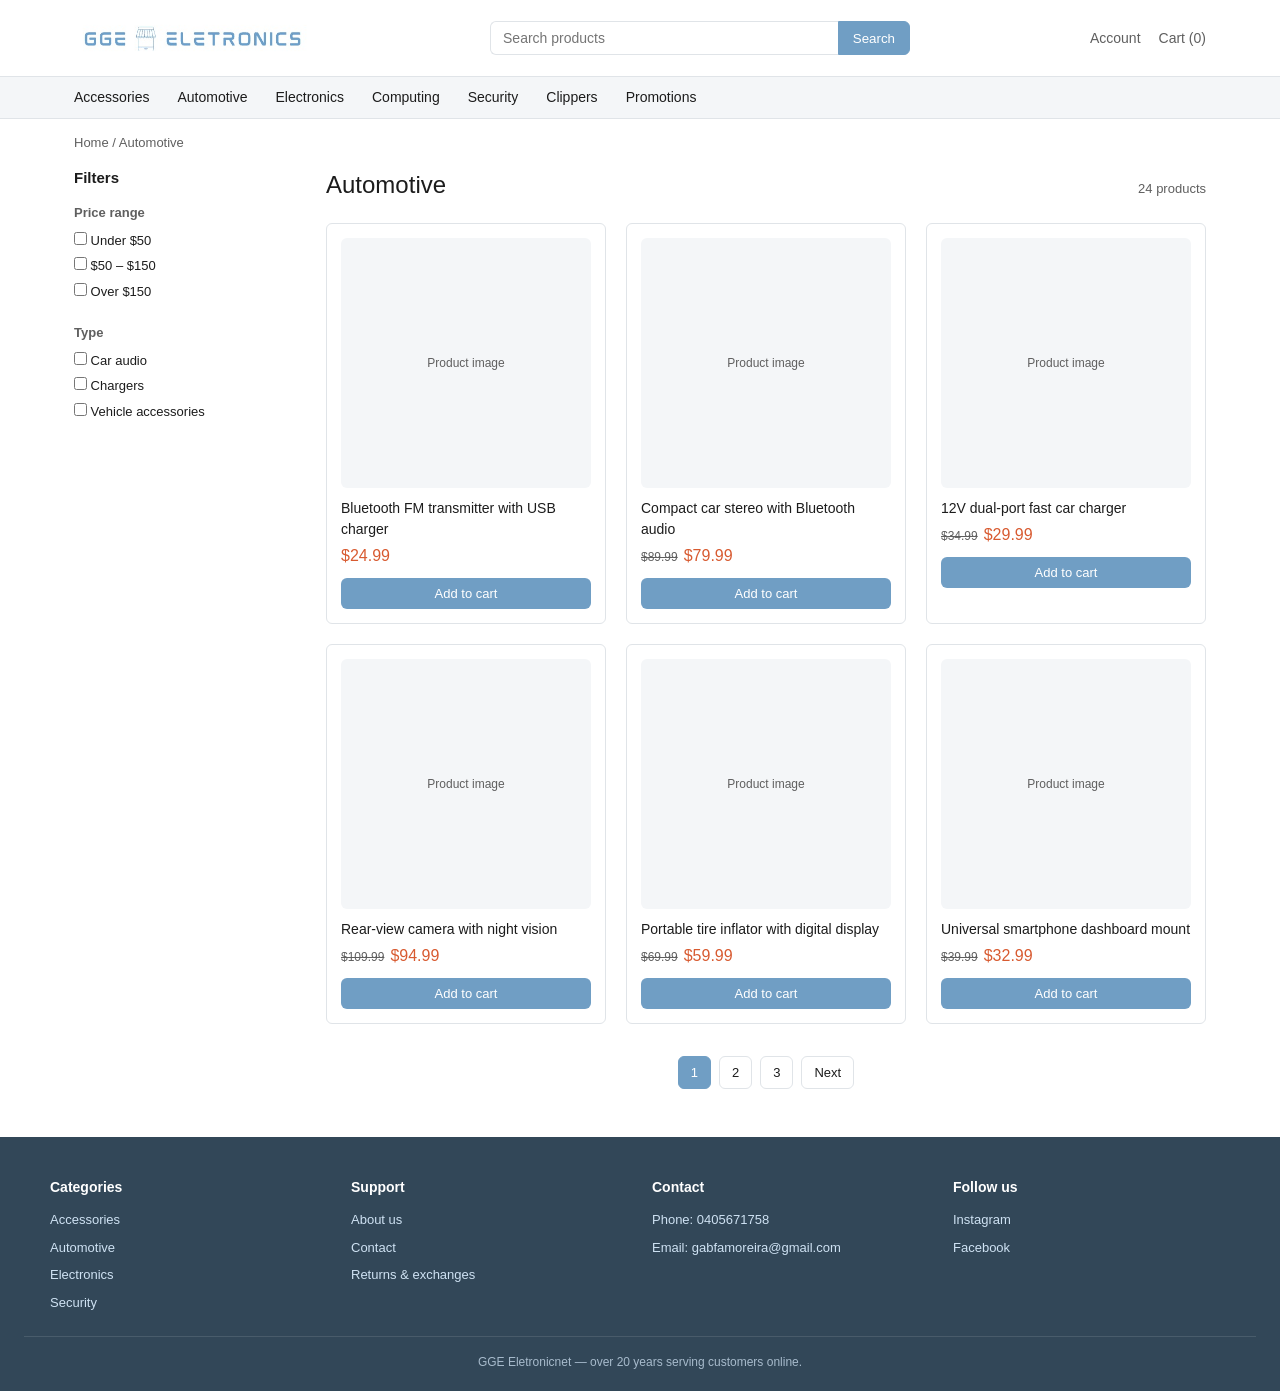
==== automotive.html @ edacf13c "Initial commit: GGE website" ====
﻿<!DOCTYPE html>
<html lang="en">
<head>
<meta charset="UTF-8">
<meta name="viewport" content="width=device-width, initial-scale=1.0">
<title>GGE Eletronicnet — Automotive</title>
<link rel="stylesheet" href="styles.css">
</head>
<body>

<header class="site-header">
  <div class="header-top">
    <a href="index.html" class="logo"><img src="images/logo-header.png" alt="GGE Eletronicnet"></a>
    <div class="search-wrap">
      <form class="search-bar" action="#" onsubmit="return false;">
        <input type="text" placeholder="Search products" autocomplete="off">
        <button type="submit">Search</button>
      </form>
      <div class="search-results" hidden></div>
    </div>
    <div class="header-icons">
      <a href="#">Account</a>
      <a href="cart.html">Cart (0)</a>
    </div>
  </div>
  <nav class="main-nav">
    <ul>
      <li><a href="index.html">Accessories</a></li>
      <li><a href="automotive.html">Automotive</a></li>
      <li><a href="electronics.html">Electronics</a></li>
      <li><a href="#">Computing</a></li>
      <li><a href="category.html">Security</a></li>
      <li><a href="#">Clippers</a></li>
      <li><a href="#">Promotions</a></li>
    </ul>
  </nav>
</header>

<div class="breadcrumb">
  <a href="index.html">Home</a> / Automotive
</div>

<div class="category-layout">
  <aside class="filters">
    <h3>Filters</h3>
    <div class="filter-group">
      <h4>Price range</h4>
      <label><input type="checkbox"> Under $50</label>
      <label><input type="checkbox"> $50 – $150</label>
      <label><input type="checkbox"> Over $150</label>
    </div>
    <div class="filter-group">
      <h4>Type</h4>
      <label><input type="checkbox"> Car audio</label>
      <label><input type="checkbox"> Chargers</label>
      <label><input type="checkbox"> Vehicle accessories</label>
    </div>
  </aside>

  <main>
    <div class="category-header">
      <h1>Automotive</h1>
      <span>24 products</span>
    </div>

    <div class="category-grid">

      <div class="product-card">
        <div class="product-thumb">Product image</div>
        <div class="product-name"><a href="product.html">Bluetooth FM transmitter with USB charger</a></div>
        <div><span class="price-new">$24.99</span></div>
        <button class="add-btn">Add to cart</button>
      </div>

      <div class="product-card">
        <div class="product-thumb">Product image</div>
        <div class="product-name">Compact car stereo with Bluetooth audio</div>
        <div><span class="price-old">$89.99</span><span class="price-new">$79.99</span></div>
        <button class="add-btn">Add to cart</button>
      </div>

      <div class="product-card">
        <div class="product-thumb">Product image</div>
        <div class="product-name">12V dual-port fast car charger</div>
        <div><span class="price-old">$34.99</span><span class="price-new">$29.99</span></div>
        <button class="add-btn">Add to cart</button>
      </div>

      <div class="product-card">
        <div class="product-thumb">Product image</div>
        <div class="product-name">Rear-view camera with night vision</div>
        <div><span class="price-old">$109.99</span><span class="price-new">$94.99</span></div>
        <button class="add-btn">Add to cart</button>
      </div>

      <div class="product-card">
        <div class="product-thumb">Product image</div>
        <div class="product-name">Portable tire inflator with digital display</div>
        <div><span class="price-old">$69.99</span><span class="price-new">$59.99</span></div>
        <button class="add-btn">Add to cart</button>
      </div>

      <div class="product-card">
        <div class="product-thumb">Product image</div>
        <div class="product-name">Universal smartphone dashboard mount</div>
        <div><span class="price-old">$39.99</span><span class="price-new">$32.99</span></div>
        <button class="add-btn">Add to cart</button>
      </div>

    </div>

    <div class="pagination">
      <a href="#" class="active">1</a>
      <a href="#">2</a>
      <a href="#">3</a>
      <a href="#">Next</a>
    </div>
  </main>
</div>

<footer class="site-footer">
  <div class="footer-grid">
    <div>
      <h3>Categories</h3>
      <ul>
        <li><a href="index.html">Accessories</a></li>
        <li><a href="automotive.html">Automotive</a></li>
        <li><a href="electronics.html">Electronics</a></li>
        <li><a href="category.html">Security</a></li>
      </ul>
    </div>
    <div>
      <h3>Support</h3>
      <ul>
        <li><a href="#">About us</a></li>
        <li><a href="#">Contact</a></li>
        <li><a href="#">Returns &amp; exchanges</a></li>
      </ul>
    </div>
    <div>
      <h3>Contact</h3>
      <ul>
        <li>Phone: 0405671758</li>
        <li>Email: gabfamoreira@gmail.com</li>
      </ul>
    </div>
    <div>
      <h3>Follow us</h3>
      <ul>
        <li><a href="#">Instagram</a></li>
        <li><a href="#">Facebook</a></li>
      </ul>
    </div>
  </div>
  <div class="footer-bottom">GGE Eletronicnet — over 20 years serving customers online.</div>
</footer>

<script src="products.js"></script>
<script src="cart.js"></script>
<script src="search.js"></script>
</body>
</html>
---- styles.css ----
/* GGE Eletronicnet — shared stylesheet
   Original build for coursework, not copied from any live site. */

:root {
  --color-primary: #709ec4;
  --color-primary-dark: #324758;
  --color-accent: #d85a30;
  --color-bg: #ffffff;
  --color-bg-alt: #f4f6f8;
  --color-text: #1c1c1c;
  --color-text-muted: #5f5f5f;
  --color-border: #e0e4e8;
  --font-heading: "Poppins", "Segoe UI", sans-serif;
  --font-body: "Inter", "Segoe UI", sans-serif;
  --radius: 6px;
  --max-width: 1180px;
}

* { box-sizing: border-box; margin: 0; padding: 0; }

body {
  font-family: var(--font-body);
  color: var(--color-text);
  background: var(--color-bg);
  line-height: 1.5;
}

a { color: inherit; text-decoration: none; }
img { max-width: 100%; display: block; }

.wrap {
  max-width: var(--max-width);
  margin: 0 auto;
  padding: 0 24px;
}

/* Header */
.site-header {
  border-bottom: 1px solid var(--color-border);
}

.header-top {
  display: flex;
  align-items: center;
  justify-content: space-between;
  gap: 16px;
  padding: 16px 24px;
  max-width: var(--max-width);
  margin: 0 auto;
}

.logo {
  display: flex;
  align-items: center;
}

.logo img {
  height: 44px;
  width: auto;
}

.search-wrap {
  position: relative;
  flex: 1;
  max-width: 420px;
}

.search-bar {
  display: flex;
}

.search-bar input {
  flex: 1;
  padding: 8px 12px;
  border: 1px solid var(--color-border);
  border-right: none;
  border-radius: var(--radius) 0 0 var(--radius);
  font-size: 14px;
}

.search-bar button {
  padding: 8px 14px;
  border: 1px solid var(--color-primary);
  background: var(--color-primary);
  color: #fff;
  border-radius: 0 var(--radius) var(--radius) 0;
  cursor: pointer;
}

.search-results {
  position: absolute;
  top: calc(100% + 6px);
  left: 0;
  right: 0;
  background: var(--color-bg);
  border: 1px solid var(--color-border);
  border-radius: var(--radius);
  box-shadow: 0 8px 20px rgba(0,0,0,0.12);
  max-height: 320px;
  overflow-y: auto;
  z-index: 20;
}

.search-result {
  display: flex;
  align-items: center;
  justify-content: space-between;
  gap: 12px;
  padding: 10px 14px;
  font-size: 13px;
  border-bottom: 1px solid var(--color-border);
}

.search-result:last-child { border-bottom: none; }
.search-result:hover { background: var(--color-bg-alt); }
.search-result-name { color: var(--color-text); }
.search-result-price { color: var(--color-accent); font-weight: 500; white-space: nowrap; }

.search-results-empty {
  padding: 12px 14px;
  font-size: 13px;
  color: var(--color-text-muted);
}

.header-icons {
  display: flex;
  gap: 18px;
  font-size: 14px;
  color: var(--color-text-muted);
}

.main-nav {
  background: var(--color-bg-alt);
  border-top: 1px solid var(--color-border);
}

.main-nav ul {
  list-style: none;
  display: flex;
  gap: 28px;
  max-width: var(--max-width);
  margin: 0 auto;
  padding: 10px 24px;
  font-size: 14px;
  overflow-x: auto;
}

.main-nav a:hover { color: var(--color-primary); }

/* Hero */
.hero {
  background: linear-gradient(135deg, var(--color-primary) 0%, var(--color-primary-dark) 100%);
  color: #fff;
  padding: 56px 0;
  text-align: left;
}

.hero .wrap { display: flex; flex-direction: column; gap: 12px; max-width: 560px; }

.hero h1 { font-family: var(--font-heading); font-size: 34px; font-weight: 500; }
.hero p { font-size: 16px; opacity: 0.9; }

.hero .cta {
  display: inline-block;
  margin-top: 8px;
  padding: 10px 22px;
  background: #fff;
  color: var(--color-primary-dark);
  border-radius: var(--radius);
  font-weight: 500;
  width: fit-content;
}

/* Sections */
.section { padding: 48px 0; }
.section h2 { font-family: var(--font-heading); font-size: 22px; font-weight: 500; margin-bottom: 20px; }

/* Product grid */
.product-grid {
  display: grid;
  grid-template-columns: repeat(4, 1fr);
  gap: 20px;
}

.product-card {
  border: 1px solid var(--color-border);
  border-radius: var(--radius);
  padding: 14px;
  transition: box-shadow 0.15s ease;
}

.product-card:hover { box-shadow: 0 2px 10px rgba(0,0,0,0.08); }

.product-thumb {
  aspect-ratio: 1;
  background: var(--color-bg-alt);
  border-radius: var(--radius);
  margin-bottom: 10px;
  display: flex;
  align-items: center;
  justify-content: center;
  color: var(--color-text-muted);
  font-size: 12px;
}

.product-thumb img { width: 100%; height: 100%; object-fit: cover; }
.product-thumb span { text-align: center; }

.product-name { font-size: 14px; margin-bottom: 4px; }

.price-old {
  font-size: 12px;
  color: var(--color-text-muted);
  text-decoration: line-through;
  margin-right: 6px;
}

.price-new { font-size: 16px; font-weight: 500; color: var(--color-accent); }

.add-btn {
  margin-top: 10px;
  width: 100%;
  padding: 8px;
  background: var(--color-primary);
  color: #fff;
  border: none;
  border-radius: var(--radius);
  font-size: 13px;
  cursor: pointer;
}

.add-btn:hover { background: var(--color-primary-dark); }

/* Newsletter */
.newsletter {
  background: var(--color-bg-alt);
  padding: 32px 0;
  text-align: center;
}

.newsletter form {
  display: inline-flex;
  gap: 8px;
  margin-top: 12px;
}

.newsletter input {
  padding: 9px 12px;
  border: 1px solid var(--color-border);
  border-radius: var(--radius);
  min-width: 260px;
}

.newsletter button {
  padding: 9px 18px;
  background: var(--color-primary);
  color: #fff;
  border: none;
  border-radius: var(--radius);
  cursor: pointer;
}

/* Footer */
.site-footer {
  background: var(--color-primary-dark);
  color: #cfe2f3;
  padding: 40px 24px 20px;
}

.footer-grid {
  display: grid;
  grid-template-columns: repeat(4, 1fr);
  gap: 24px;
  max-width: var(--max-width);
  margin: 0 auto 24px;
}

.footer-grid h3 { font-size: 14px; margin-bottom: 12px; color: #fff; }
.footer-grid ul { list-style: none; font-size: 13px; display: flex; flex-direction: column; gap: 8px; }
.footer-grid a:hover { color: #fff; }

.footer-bottom {
  text-align: center;
  font-size: 12px;
  padding-top: 16px;
  border-top: 1px solid rgba(255,255,255,0.15);
  opacity: 0.75;
}

/* Breadcrumb + category layout */
.breadcrumb { font-size: 13px; color: var(--color-text-muted); padding: 14px 24px; max-width: var(--max-width); margin: 0 auto; }
.breadcrumb a:hover { color: var(--color-primary); }

.category-layout {
  display: grid;
  grid-template-columns: 220px 1fr;
  gap: 32px;
  max-width: var(--max-width);
  margin: 0 auto;
  padding: 0 24px 48px;
}

.filters h3 { font-size: 15px; margin-bottom: 14px; }
.filter-group { margin-bottom: 22px; }
.filter-group h4 { font-size: 13px; margin-bottom: 8px; color: var(--color-text-muted); }
.filter-group label { display: block; font-size: 13px; margin-bottom: 6px; }

.category-header { display: flex; align-items: baseline; justify-content: space-between; margin-bottom: 20px; }
.category-header h1 { font-family: var(--font-heading); font-size: 24px; font-weight: 500; }
.category-header span { font-size: 13px; color: var(--color-text-muted); }

.category-grid { display: grid; grid-template-columns: repeat(3, 1fr); gap: 20px; }

.clear-filters { margin-bottom: 16px; padding: 7px 12px; border: 1px solid var(--color-border); background: var(--color-bg); color: var(--color-text-muted); border-radius: var(--radius); cursor: pointer; font-size: 13px; }
.clear-filters:hover:not(:disabled) { border-color: var(--color-primary); color: var(--color-primary); }
.clear-filters:disabled { cursor: default; opacity: 0.5; }

.pagination { display: flex; justify-content: center; gap: 8px; margin-top: 32px; font-size: 13px; }
.pagination a { padding: 6px 12px; border: 1px solid var(--color-border); border-radius: var(--radius); }
.pagination a.active { background: var(--color-primary); color: #fff; border-color: var(--color-primary); }

/* Product detail */
.product-detail {
  display: grid;
  grid-template-columns: minmax(280px, 1fr) minmax(320px, 1fr);
  gap: 48px;
  max-width: var(--max-width);
  margin: 0 auto;
  padding: 12px 24px 64px;
}

.product-detail-thumb {
  aspect-ratio: 1;
  max-width: 520px;
  background: var(--color-bg-alt);
  border-radius: var(--radius);
  display: flex;
  align-items: center;
  justify-content: center;
  color: var(--color-text-muted);
  font-size: 13px;
}

.product-info { padding-top: 8px; }
.product-category { color: var(--color-primary); font-size: 13px; margin-bottom: 8px; }
.product-info h1 { font-family: var(--font-heading); font-size: 30px; font-weight: 500; line-height: 1.25; margin-bottom: 8px; }
.product-code { color: var(--color-text-muted); font-size: 12px; }
.product-rating { margin: 18px 0 12px; color: var(--color-accent); font-size: 14px; }
.product-rating span { color: var(--color-text-muted); margin-left: 6px; }
.product-detail-price { color: var(--color-accent); font-size: 26px; font-weight: 500; margin-bottom: 12px; }
.product-summary { color: var(--color-text-muted); font-size: 14px; max-width: 500px; }

.purchase-row { display: flex; align-items: center; gap: 10px; margin-top: 24px; }
.purchase-row label { font-size: 13px; color: var(--color-text-muted); }
.purchase-row input { width: 58px; padding: 8px; border: 1px solid var(--color-border); border-radius: var(--radius); }
.purchase-row .add-btn { width: auto; margin-top: 0; padding: 9px 22px; }
.stock-status { color: #2d7a45; font-size: 13px; margin-top: 10px; }

.product-features { border-top: 1px solid var(--color-border); margin-top: 28px; padding-top: 20px; }
.product-features h2 { font-family: var(--font-heading); font-size: 18px; font-weight: 500; margin-bottom: 10px; }
.product-features ul { padding-left: 18px; color: var(--color-text-muted); font-size: 13px; }
.product-features li { margin-bottom: 6px; }

/* Cart */
.cart-page {
  max-width: var(--max-width);
  margin: 0 auto;
  padding: 12px 24px 64px;
}

.cart-table-wrap { overflow-x: auto; }
.cart-table { width: 100%; border-collapse: collapse; font-size: 14px; }
.cart-table th,
.cart-table td { padding: 14px 16px; border-bottom: 1px solid var(--color-border); text-align: left; }
.cart-table th { background: var(--color-bg-alt); color: var(--color-text-muted); font-size: 12px; font-weight: 500; text-transform: uppercase; }
.cart-table th:nth-child(2),
.cart-table td:nth-child(2),
.cart-table th:nth-child(3),
.cart-table td:nth-child(3),
.cart-table th:last-child,
.cart-table td:last-child { text-align: right; }
.remove-btn { padding: 6px 10px; border: 1px solid var(--color-border); background: var(--color-bg); color: var(--color-text-muted); border-radius: var(--radius); cursor: pointer; }
.remove-btn:hover { border-color: var(--color-primary); color: var(--color-primary); }
.cart-total { display: flex; justify-content: flex-end; gap: 32px; padding: 20px 16px; font-size: 18px; }
.cart-total strong { color: var(--color-accent); font-weight: 500; }
.sr-only { position: absolute; width: 1px; height: 1px; padding: 0; margin: -1px; overflow: hidden; clip: rect(0, 0, 0, 0); white-space: nowrap; border: 0; }

/* Responsive */
@media (max-width: 900px) {
  .product-grid { grid-template-columns: repeat(2, 1fr); }
  .category-grid { grid-template-columns: repeat(2, 1fr); }
  .footer-grid { grid-template-columns: repeat(2, 1fr); }
  .category-layout { grid-template-columns: 1fr; }
  .product-detail { grid-template-columns: 1fr; gap: 28px; }
  .product-detail-thumb { max-width: none; }
}

@media (max-width: 600px) {
  .header-top { flex-wrap: wrap; }
  .search-wrap { order: 3; max-width: 100%; }
  .main-nav ul { flex-wrap: wrap; overflow-x: visible; gap: 10px 18px; }
  .hero h1 { font-size: 26px; }
  .product-grid { grid-template-columns: 1fr; gap: 12px; }
  .category-grid { grid-template-columns: 1fr; gap: 12px; }
  .footer-grid { grid-template-columns: 1fr; }
  .newsletter form { flex-direction: column; }
  .newsletter input { min-width: 0; width: 100%; }
}
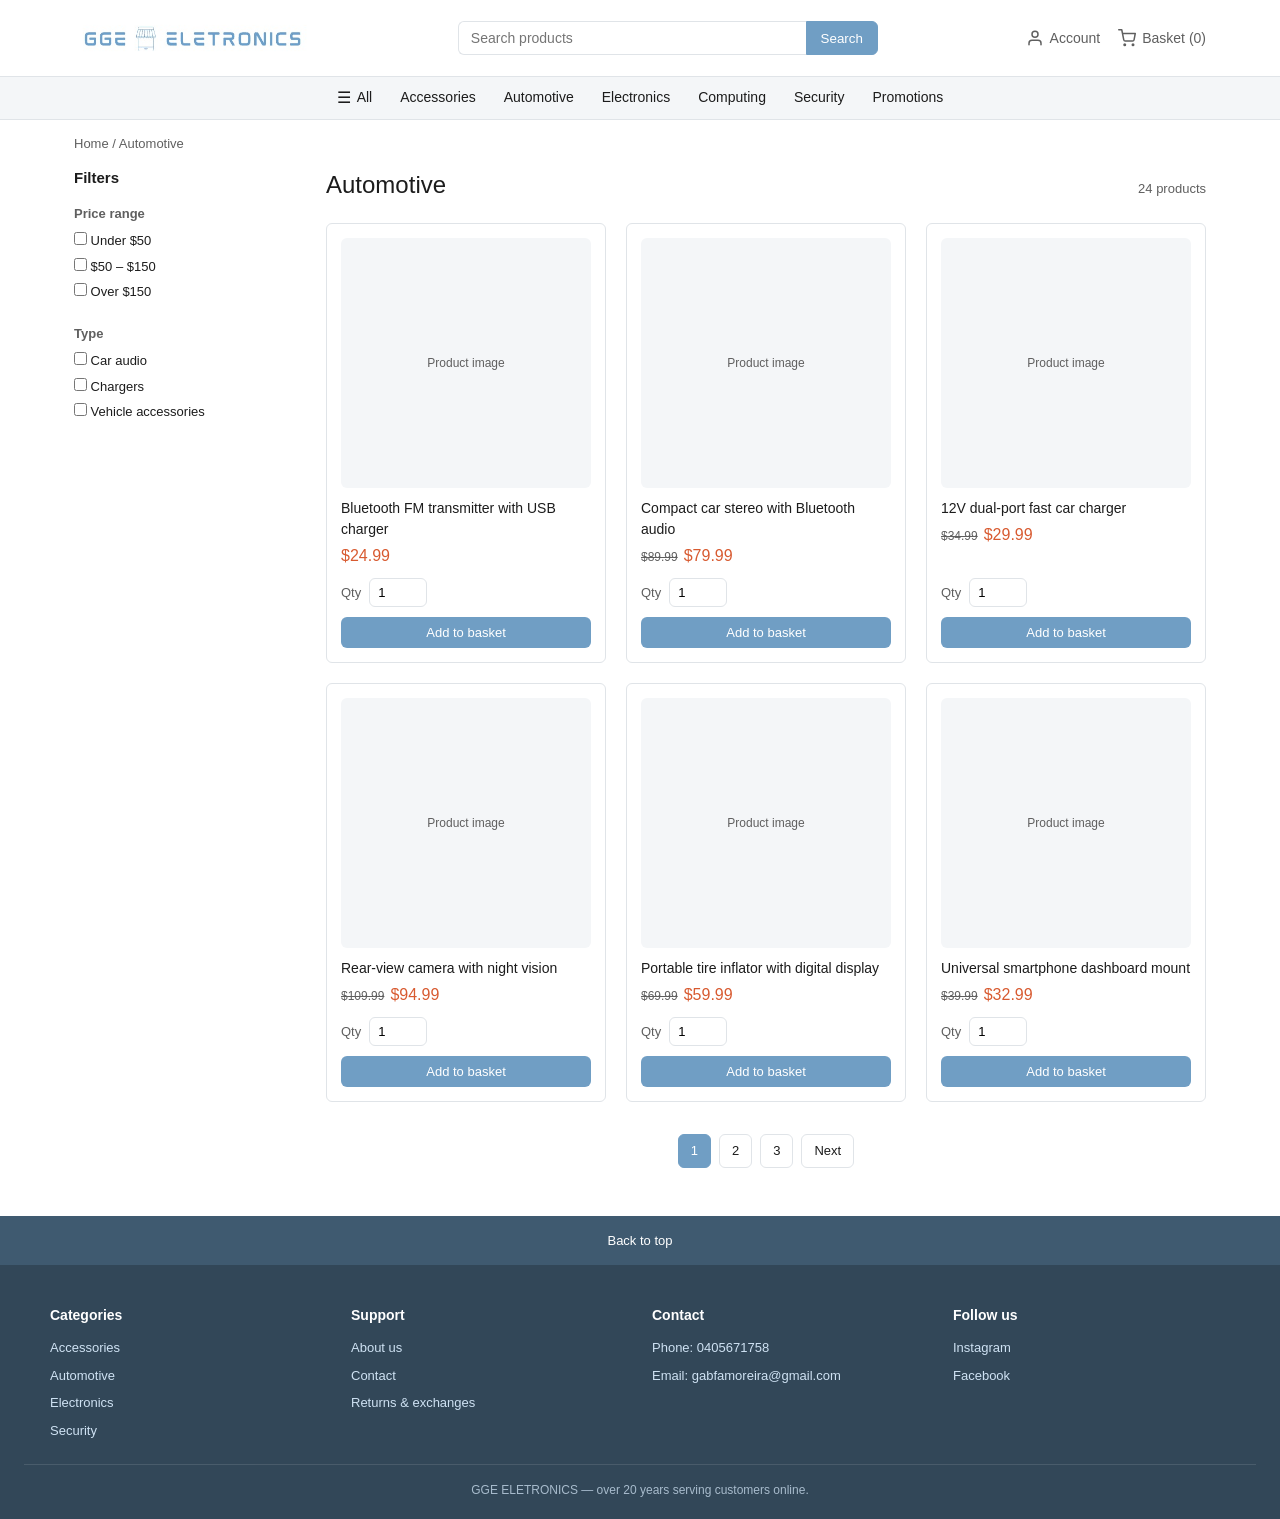
==== commit ffb4f379: "Add new pages, account system, sidebar menu and home page redesign - New pages: Accessories, Computi" ====
--- a/automotive.html
+++ b/automotive.html
@@ -3,14 +3,14 @@
 <head>
 <meta charset="UTF-8">
 <meta name="viewport" content="width=device-width, initial-scale=1.0">
-<title>GGE Eletronicnet — Automotive</title>
+<title>GGE ELETRONICS — Automotive</title>
 <link rel="stylesheet" href="styles.css">
 </head>
 <body>
 
 <header class="site-header">
   <div class="header-top">
-    <a href="index.html" class="logo"><img src="images/logo-header.png" alt="GGE Eletronicnet"></a>
+    <a href="index.html" class="logo"><img src="images/logo-header.png" alt="GGE ELETRONICS"></a>
     <div class="search-wrap">
       <form class="search-bar" action="#" onsubmit="return false;">
         <input type="text" placeholder="Search products" autocomplete="off">
@@ -19,19 +19,18 @@
       <div class="search-results" hidden></div>
     </div>
     <div class="header-icons">
-      <a href="#">Account</a>
-      <a href="cart.html">Cart (0)</a>
+      <a href="account.html">Account</a>
+      <a href="cart.html">Basket (0)</a>
     </div>
   </div>
   <nav class="main-nav">
     <ul>
-      <li><a href="index.html">Accessories</a></li>
+      <li><a href="accessories.html">Accessories</a></li>
       <li><a href="automotive.html">Automotive</a></li>
       <li><a href="electronics.html">Electronics</a></li>
-      <li><a href="#">Computing</a></li>
+      <li><a href="computing.html">Computing</a></li>
       <li><a href="category.html">Security</a></li>
-      <li><a href="#">Clippers</a></li>
-      <li><a href="#">Promotions</a></li>
+      <li><a href="promotions.html">Promotions</a></li>
     </ul>
   </nav>
 </header>
@@ -69,42 +68,42 @@
         <div class="product-thumb">Product image</div>
         <div class="product-name"><a href="product.html">Bluetooth FM transmitter with USB charger</a></div>
         <div><span class="price-new">$24.99</span></div>
-        <button class="add-btn">Add to cart</button>
+        <button class="add-btn">Add to basket</button>
       </div>
 
       <div class="product-card">
         <div class="product-thumb">Product image</div>
         <div class="product-name">Compact car stereo with Bluetooth audio</div>
         <div><span class="price-old">$89.99</span><span class="price-new">$79.99</span></div>
-        <button class="add-btn">Add to cart</button>
+        <button class="add-btn">Add to basket</button>
       </div>
 
       <div class="product-card">
         <div class="product-thumb">Product image</div>
         <div class="product-name">12V dual-port fast car charger</div>
         <div><span class="price-old">$34.99</span><span class="price-new">$29.99</span></div>
-        <button class="add-btn">Add to cart</button>
+        <button class="add-btn">Add to basket</button>
       </div>
 
       <div class="product-card">
         <div class="product-thumb">Product image</div>
         <div class="product-name">Rear-view camera with night vision</div>
         <div><span class="price-old">$109.99</span><span class="price-new">$94.99</span></div>
-        <button class="add-btn">Add to cart</button>
+        <button class="add-btn">Add to basket</button>
       </div>
 
       <div class="product-card">
         <div class="product-thumb">Product image</div>
         <div class="product-name">Portable tire inflator with digital display</div>
         <div><span class="price-old">$69.99</span><span class="price-new">$59.99</span></div>
-        <button class="add-btn">Add to cart</button>
+        <button class="add-btn">Add to basket</button>
       </div>
 
       <div class="product-card">
         <div class="product-thumb">Product image</div>
         <div class="product-name">Universal smartphone dashboard mount</div>
         <div><span class="price-old">$39.99</span><span class="price-new">$32.99</span></div>
-        <button class="add-btn">Add to cart</button>
+        <button class="add-btn">Add to basket</button>
       </div>
 
     </div>
@@ -118,12 +117,13 @@
   </main>
 </div>
 
+<a href="#" class="back-to-top">Back to top</a>
 <footer class="site-footer">
   <div class="footer-grid">
     <div>
       <h3>Categories</h3>
       <ul>
-        <li><a href="index.html">Accessories</a></li>
+        <li><a href="accessories.html">Accessories</a></li>
         <li><a href="automotive.html">Automotive</a></li>
         <li><a href="electronics.html">Electronics</a></li>
         <li><a href="category.html">Security</a></li>
@@ -132,9 +132,9 @@
     <div>
       <h3>Support</h3>
       <ul>
-        <li><a href="#">About us</a></li>
-        <li><a href="#">Contact</a></li>
-        <li><a href="#">Returns &amp; exchanges</a></li>
+        <li><a href="about.html">About us</a></li>
+        <li><a href="contact.html">Contact</a></li>
+        <li><a href="contact.html#returns">Returns &amp; exchanges</a></li>
       </ul>
     </div>
     <div>
@@ -147,16 +147,18 @@
     <div>
       <h3>Follow us</h3>
       <ul>
-        <li><a href="#">Instagram</a></li>
+        <li><a href="https://www.instagram.com/gge_eletronicos" target="_blank" rel="noopener">Instagram</a></li>
         <li><a href="#">Facebook</a></li>
       </ul>
     </div>
   </div>
-  <div class="footer-bottom">GGE Eletronicnet — over 20 years serving customers online.</div>
+  <div class="footer-bottom">GGE ELETRONICS — over 20 years serving customers online.</div>
 </footer>
 
 <script src="products.js"></script>
 <script src="cart.js"></script>
 <script src="search.js"></script>
+<script src="account.js"></script>
+<script src="sidebar.js"></script>
 </body>
 </html>
--- a/styles.css
+++ b/styles.css
@@ -1,4 +1,4 @@
-/* GGE Eletronicnet — shared stylesheet
+/* GGE ELETRONICS — shared stylesheet
    Original build for coursework, not copied from any live site. */
 
 :root {
@@ -124,11 +124,31 @@
 
 .header-icons {
   display: flex;
+  align-items: center;
   gap: 18px;
   font-size: 14px;
   color: var(--color-text-muted);
 }
 
+/* Header icons — drawn in CSS so cart.js and account.js can update the link text */
+.header-icons a { display: inline-flex; align-items: center; gap: 6px; }
+.header-icons a::before {
+  content: "";
+  width: 18px;
+  height: 18px;
+  background: currentColor;
+}
+
+.header-icons a[href="account.html"]::before {
+  -webkit-mask: url("data:image/svg+xml,%3Csvg xmlns='http://www.w3.org/2000/svg' viewBox='0 0 24 24' fill='none' stroke='black' stroke-width='2' stroke-linecap='round' stroke-linejoin='round'%3E%3Cpath d='M20 21v-2a4 4 0 0 0-4-4H8a4 4 0 0 0-4 4v2'/%3E%3Ccircle cx='12' cy='7' r='4'/%3E%3C/svg%3E") no-repeat center / contain;
+  mask: url("data:image/svg+xml,%3Csvg xmlns='http://www.w3.org/2000/svg' viewBox='0 0 24 24' fill='none' stroke='black' stroke-width='2' stroke-linecap='round' stroke-linejoin='round'%3E%3Cpath d='M20 21v-2a4 4 0 0 0-4-4H8a4 4 0 0 0-4 4v2'/%3E%3Ccircle cx='12' cy='7' r='4'/%3E%3C/svg%3E") no-repeat center / contain;
+}
+
+.header-icons a[href="cart.html"]::before {
+  -webkit-mask: url("data:image/svg+xml,%3Csvg xmlns='http://www.w3.org/2000/svg' viewBox='0 0 24 24' fill='none' stroke='black' stroke-width='2' stroke-linecap='round' stroke-linejoin='round'%3E%3Ccircle cx='9' cy='21' r='1'/%3E%3Ccircle cx='20' cy='21' r='1'/%3E%3Cpath d='M1 1h4l2.7 13.4a2 2 0 0 0 2 1.6h9.7a2 2 0 0 0 2-1.6L23 6H6'/%3E%3C/svg%3E") no-repeat center / contain;
+  mask: url("data:image/svg+xml,%3Csvg xmlns='http://www.w3.org/2000/svg' viewBox='0 0 24 24' fill='none' stroke='black' stroke-width='2' stroke-linecap='round' stroke-linejoin='round'%3E%3Ccircle cx='9' cy='21' r='1'/%3E%3Ccircle cx='20' cy='21' r='1'/%3E%3Cpath d='M1 1h4l2.7 13.4a2 2 0 0 0 2 1.6h9.7a2 2 0 0 0 2-1.6L23 6H6'/%3E%3C/svg%3E") no-repeat center / contain;
+}
+
 .main-nav {
   background: var(--color-bg-alt);
   border-top: 1px solid var(--color-border);
@@ -137,6 +157,8 @@
 .main-nav ul {
   list-style: none;
   display: flex;
+  justify-content: center;
+  justify-content: safe center; /* keeps the first tab visible if the row ever overflows */
   gap: 28px;
   max-width: var(--max-width);
   margin: 0 auto;
@@ -147,23 +169,163 @@
 
 .main-nav a:hover { color: var(--color-primary); }
 
+/* "All" sidebar */
+.sidebar-open {
+  display: inline-flex;
+  align-items: center;
+  gap: 6px;
+  background: none;
+  border: none;
+  font: inherit;
+  color: inherit;
+  cursor: pointer;
+}
+.sidebar-open::before { content: "\2630"; font-size: 16px; line-height: 1; }
+.sidebar-open:hover { color: var(--color-primary); }
+
+.sidebar-overlay {
+  position: fixed;
+  inset: 0;
+  background: rgba(0, 0, 0, 0.5);
+  opacity: 0;
+  transition: opacity 0.25s;
+  z-index: 100;
+}
+
+.sidebar {
+  position: fixed;
+  top: 0;
+  left: 0;
+  bottom: 0;
+  width: min(365px, 85vw);
+  background: var(--color-bg);
+  display: flex;
+  flex-direction: column;
+  transform: translateX(-100%);
+  transition: transform 0.25s ease;
+  z-index: 101;
+}
+
+.sidebar[hidden],
+.sidebar-overlay[hidden] { display: none; }
+.sidebar-is-open { overflow: hidden; }
+.sidebar-is-open .sidebar { transform: translateX(0); }
+.sidebar-is-open .sidebar-overlay { opacity: 1; }
+
+.sidebar-header {
+  display: flex;
+  align-items: center;
+  gap: 10px;
+  padding: 14px 36px;
+  background: var(--color-primary-dark);
+  color: #fff;
+  font-family: var(--font-heading);
+  font-size: 18px;
+  font-weight: 600;
+}
+.sidebar-header::before {
+  content: "";
+  width: 26px;
+  height: 26px;
+  flex-shrink: 0;
+  background: #fff;
+  -webkit-mask: url("data:image/svg+xml,%3Csvg xmlns='http://www.w3.org/2000/svg' viewBox='0 0 24 24'%3E%3Cpath d='M12 2a10 10 0 1 0 0 20 10 10 0 0 0 0-20zm0 4a3.5 3.5 0 1 1 0 7 3.5 3.5 0 0 1 0-7zm0 14a8 8 0 0 1-6-2.7c.9-1.9 3.3-3.3 6-3.3s5.1 1.4 6 3.3A8 8 0 0 1 12 20z'/%3E%3C/svg%3E") no-repeat center / contain;
+  mask: url("data:image/svg+xml,%3Csvg xmlns='http://www.w3.org/2000/svg' viewBox='0 0 24 24'%3E%3Cpath d='M12 2a10 10 0 1 0 0 20 10 10 0 0 0 0-20zm0 4a3.5 3.5 0 1 1 0 7 3.5 3.5 0 0 1 0-7zm0 14a8 8 0 0 1-6-2.7c.9-1.9 3.3-3.3 6-3.3s5.1 1.4 6 3.3A8 8 0 0 1 12 20z'/%3E%3C/svg%3E") no-repeat center / contain;
+}
+
+.sidebar-close {
+  position: absolute;
+  top: 8px;
+  right: -44px;
+  width: 36px;
+  height: 36px;
+  background: none;
+  border: none;
+  color: #fff;
+  font-size: 32px;
+  line-height: 1;
+  cursor: pointer;
+}
+
+.sidebar-body { flex: 1; overflow-y: auto; padding-bottom: 24px; }
+.sidebar-section { border-bottom: 1px solid var(--color-border); padding: 12px 0; }
+.sidebar-section:last-child { border-bottom: none; }
+.sidebar-section h2 {
+  font-family: var(--font-heading);
+  font-size: 17px;
+  font-weight: 600;
+  padding: 10px 36px 6px;
+}
+.sidebar-section ul { list-style: none; }
+.sidebar-section a {
+  display: flex;
+  justify-content: space-between;
+  align-items: center;
+  padding: 11px 36px;
+  font-size: 14px;
+  color: var(--color-text);
+}
+.sidebar-section a:hover { background: var(--color-bg-alt); color: var(--color-text); }
+.sidebar-section a.has-arrow::after {
+  content: "";
+  width: 7px;
+  height: 7px;
+  border-top: 1.5px solid var(--color-text-muted);
+  border-right: 1.5px solid var(--color-text-muted);
+  transform: rotate(45deg);
+}
+
 /* Hero */
 .hero {
-  background: linear-gradient(135deg, var(--color-primary) 0%, var(--color-primary-dark) 100%);
+  background: radial-gradient(ellipse at 70% 40%, #8fb8dc 0%, var(--color-primary) 35%, var(--color-primary-dark) 100%);
   color: #fff;
-  padding: 56px 0;
+  padding: 40px 0 0;
   text-align: left;
-}
-
-.hero .wrap { display: flex; flex-direction: column; gap: 12px; max-width: 560px; }
-
-.hero h1 { font-family: var(--font-heading); font-size: 34px; font-weight: 500; }
-.hero p { font-size: 16px; opacity: 0.9; }
+  overflow: hidden;
+}
+
+.hero .wrap {
+  display: grid;
+  grid-template-columns: 1fr 1fr;
+  align-items: center;
+  gap: 24px;
+}
+
+.hero-text { display: flex; flex-direction: column; gap: 12px; padding-bottom: 40px; }
+
+.hero h1 {
+  font-family: var(--font-heading);
+  font-size: 52px;
+  font-weight: 800;
+  line-height: 1.08;
+  letter-spacing: -0.5px;
+}
+.hero p { font-size: 22px; font-weight: 500; font-style: italic; opacity: 0.9; }
+.hero h1,
+.hero p { text-transform: uppercase; }
+
+.hero-art { width: 100%; max-width: 420px; justify-self: center; display: block; }
+
+/* Gentle animation — switched off for people who prefer reduced motion */
+.hero-rays { animation: hero-glow 3s ease-in-out infinite; }
+.hero-ring { animation: hero-glow 3s ease-in-out infinite; }
+.hero-sparkles circle { animation: hero-twinkle 2.4s ease-in-out infinite; }
+.hero-sparkles circle:nth-child(2n) { animation-delay: 0.8s; }
+.hero-sparkles circle:nth-child(3n) { animation-delay: 1.6s; }
+.hero-box { animation: hero-float 4s ease-in-out infinite; }
+
+@keyframes hero-glow { 0%, 100% { opacity: 0.75; } 50% { opacity: 1; } }
+@keyframes hero-twinkle { 0%, 100% { opacity: 0.2; } 50% { opacity: 1; } }
+@keyframes hero-float { 0%, 100% { transform: translateY(0); } 50% { transform: translateY(-6px); } }
+
+@media (prefers-reduced-motion: reduce) {
+  .hero-rays, .hero-ring, .hero-sparkles circle, .hero-box { animation: none; }
+}
 
 .hero .cta {
   display: inline-block;
-  margin-top: 8px;
-  padding: 10px 22px;
+  margin-top: 12px;
+  padding: 12px 26px;
   background: #fff;
   color: var(--color-primary-dark);
   border-radius: var(--radius);
@@ -171,6 +333,162 @@
   width: fit-content;
 }
 
+/* Deal cards (home page) */
+.deals { background: var(--color-bg-alt); padding: 28px 0; }
+.deals-wrap { position: relative; }
+
+.deals-track {
+  display: grid;
+  grid-auto-flow: column;
+  grid-auto-columns: calc((100% - 3 * 16px) / 4);
+  gap: 16px;
+  overflow-x: auto;
+  scroll-snap-type: x mandatory;
+  scrollbar-width: none;
+}
+.deals-track::-webkit-scrollbar { display: none; }
+
+.deal-card {
+  scroll-snap-align: start;
+  display: flex;
+  flex-direction: column;
+  min-height: 430px;
+  padding: 18px 16px 16px;
+  border-radius: 14px;
+  background: radial-gradient(ellipse at 50% 30%, #8fb8dc 0%, var(--color-primary) 45%, var(--color-primary-dark) 100%);
+  color: #fff;
+  overflow: hidden;
+  position: relative;
+}
+
+.deal-eyebrow { font-size: 13px; font-weight: 500; opacity: 0.9; margin-bottom: 2px; }
+.deal-card h3 {
+  font-family: var(--font-heading);
+  font-size: 26px;
+  font-weight: 800;
+  line-height: 1.1;
+  margin-bottom: 14px;
+  position: relative;
+  z-index: 1;
+}
+
+.deal-card-feature { padding-bottom: 0; transition: transform 0.2s; }
+.deal-card-feature:hover { transform: translateY(-3px); }
+.deal-art { width: calc(100% + 32px); margin: auto -16px 0; display: block; }
+
+.deal-grid { display: grid; grid-template-columns: 1fr 1fr; gap: 10px; margin-top: auto; position: relative; z-index: 1; }
+
+.deal-tile {
+  position: relative;
+  display: flex;
+  align-items: center;
+  justify-content: center;
+  aspect-ratio: 1 / 1.15;
+  background: #fff;
+  border-radius: 10px;
+  padding: 12px 12px 34px;
+  color: var(--color-primary-dark);
+  transition: transform 0.2s, box-shadow 0.2s;
+}
+.deal-tile:hover { transform: translateY(-3px); box-shadow: 0 8px 18px rgba(0, 0, 0, 0.18); }
+
+.deal-visual { width: 100%; height: 100%; display: flex; align-items: center; justify-content: center; }
+.deal-visual img { max-width: 100%; max-height: 100%; object-fit: contain; }
+.deal-visual svg {
+  width: 62%;
+  height: auto;
+  fill: none;
+  stroke: currentColor;
+  stroke-width: 2.2;
+  stroke-linecap: round;
+  stroke-linejoin: round;
+}
+
+.deal-badge {
+  position: absolute;
+  left: 8px;
+  bottom: 8px;
+  padding: 3px 7px;
+  border-radius: 4px;
+  background: var(--color-accent);
+  color: #fff;
+  font-size: 12px;
+  font-weight: 700;
+}
+.deal-badge-price { background: var(--color-primary-dark); }
+
+/* Gift card: gold ribbon behind the products */
+.deal-card-gift .deal-grid::before {
+  content: "";
+  position: absolute;
+  top: -30px;
+  bottom: -16px;
+  left: 50%;
+  width: 26px;
+  transform: translateX(-50%);
+  background: linear-gradient(90deg, #b9862f, #e7b75f 50%, #b9862f);
+  z-index: -1;
+}
+.deal-card-gift .deal-grid { margin-top: 0; }
+.deal-bow { width: 120px; margin: auto auto -14px; display: block; position: relative; z-index: 2; }
+
+.deals-arrow {
+  position: absolute;
+  top: 50%;
+  transform: translateY(-50%);
+  z-index: 3;
+  width: 42px;
+  height: 84px;
+  border: 1px solid var(--color-border);
+  background: #fff;
+  color: var(--color-text);
+  font-size: 34px;
+  line-height: 1;
+  cursor: pointer;
+  box-shadow: 0 2px 8px rgba(0, 0, 0, 0.15);
+}
+.deals-prev { left: 8px; border-radius: 0 8px 8px 0; }
+.deals-next { right: 8px; border-radius: 8px 0 0 8px; }
+.deals-arrow:hover { background: var(--color-bg-alt); }
+.deals-arrow[hidden] { display: none; }
+
+/* Second row sits right under the first */
+.deals-more { padding-top: 0; }
+
+/* Flash deals card: orange glow, lightning bolt and countdown */
+.deal-card-flash {
+  background:
+    radial-gradient(ellipse at 50% 0%, #f39a6f 0%, var(--color-accent) 40%, #a8462a 75%, #7a3622 100%);
+}
+.deal-bolt {
+  width: 24px;
+  height: 24px;
+  margin-right: 6px;
+  vertical-align: -3px;
+  fill: #ffd27a;
+  filter: drop-shadow(0 0 6px rgba(255, 210, 122, 0.9));
+  animation: bolt-flash 1.6s ease-in-out infinite;
+}
+@keyframes bolt-flash { 0%, 100% { opacity: 1; } 50% { opacity: 0.6; } }
+.deal-countdown {
+  align-self: flex-start;
+  margin: -6px 0 14px;
+  padding: 5px 12px;
+  border-radius: 999px;
+  background: rgba(50, 20, 10, 0.4);
+  font-size: 13px;
+  font-weight: 500;
+}
+.deal-countdown span { font-variant-numeric: tabular-nums; font-weight: 700; color: #ffd27a; }
+
+.deal-glow { animation: hero-glow 3s ease-in-out infinite; }
+.deal-float { animation: hero-float 4s ease-in-out infinite; }
+.deal-led { animation: hero-twinkle 1.6s ease-in-out infinite; }
+
+@media (prefers-reduced-motion: reduce) {
+  .deal-glow, .deal-float, .deal-led, .deal-bolt { animation: none; }
+}
+
 /* Sections */
 .section { padding: 48px 0; }
 .section h2 { font-family: var(--font-heading); font-size: 22px; font-weight: 500; margin-bottom: 20px; }
@@ -186,10 +504,14 @@
   border: 1px solid var(--color-border);
   border-radius: var(--radius);
   padding: 14px;
+  display: flex;
+  flex-direction: column;
   transition: box-shadow 0.15s ease;
 }
 
 .product-card:hover { box-shadow: 0 2px 10px rgba(0,0,0,0.08); }
+.product-card[hidden] { display: none; } /* keeps the category filters working */
+.product-card .card-qty { margin-top: auto; padding-top: 10px; } /* buttons line up across a row */
 
 .product-thumb {
   aspect-ratio: 1;
@@ -231,6 +553,11 @@
 
 .add-btn:hover { background: var(--color-primary-dark); }
 
+.card-qty { display: flex; align-items: center; gap: 8px; margin-top: 10px; font-size: 13px; color: var(--color-text-muted); }
+.card-qty input,
+.cart-qty { width: 58px; padding: 6px 8px; border: 1px solid var(--color-border); border-radius: var(--radius); font-size: 13px; }
+.cart-qty { text-align: right; }
+
 /* Newsletter */
 .newsletter {
   background: var(--color-bg-alt);
@@ -261,6 +588,19 @@
 }
 
 /* Footer */
+html { scroll-behavior: smooth; }
+
+.back-to-top {
+  display: block;
+  padding: 15px;
+  background: #3f5a70;
+  color: #fff;
+  font-size: 13px;
+  font-weight: 500;
+  text-align: center;
+}
+.back-to-top:hover { background: #4a6780; }
+
 .site-footer {
   background: var(--color-primary-dark);
   color: #cfe2f3;
@@ -310,6 +650,7 @@
 .category-header span { font-size: 13px; color: var(--color-text-muted); }
 
 .category-grid { display: grid; grid-template-columns: repeat(3, 1fr); gap: 20px; }
+.category-empty { padding: 40px 0; text-align: center; color: var(--color-text-muted); }
 
 .clear-filters { margin-bottom: 16px; padding: 7px 12px; border: 1px solid var(--color-border); background: var(--color-bg); color: var(--color-text-muted); border-radius: var(--radius); cursor: pointer; font-size: 13px; }
 .clear-filters:hover:not(:disabled) { border-color: var(--color-primary); color: var(--color-primary); }
@@ -383,26 +724,137 @@
 .remove-btn:hover { border-color: var(--color-primary); color: var(--color-primary); }
 .cart-total { display: flex; justify-content: flex-end; gap: 32px; padding: 20px 16px; font-size: 18px; }
 .cart-total strong { color: var(--color-accent); font-weight: 500; }
+/* Account */
+.account-page { max-width: var(--max-width); margin: 0 auto; padding: 12px 24px 64px; }
+.account-forms { display: grid; grid-template-columns: repeat(2, 1fr); gap: 24px; }
+.account-forms[hidden] { display: none; }
+.account-card,
+.account-welcome { border: 1px solid var(--color-border); border-radius: var(--radius); padding: 28px; }
+.account-card h1,
+.account-welcome h1 { font-family: var(--font-heading); font-size: 22px; font-weight: 500; margin-bottom: 16px; }
+.account-card form { display: flex; flex-direction: column; }
+.account-card label { font-size: 13px; color: var(--color-text-muted); margin: 10px 0 4px; }
+.account-card input { padding: 9px 10px; border: 1px solid var(--color-border); border-radius: var(--radius); font-size: 14px; }
+.account-card input:focus { outline: 2px solid var(--color-primary); outline-offset: -1px; }
+.form-message { min-height: 20px; margin-top: 10px; font-size: 13px; color: var(--color-accent); }
+.form-message.success { color: #2d7a45; }
+.account-welcome { max-width: 520px; }
+.account-welcome p { color: var(--color-text-muted); font-size: 14px; }
+.account-welcome .add-btn { width: auto; padding: 9px 22px; margin-top: 20px; }
+
+/* About us & Contact */
+.info-page { max-width: 820px; margin: 0 auto; padding: 12px 24px 64px; }
+.info-card { border: 1px solid var(--color-border); border-radius: var(--radius); padding: 24px 28px; margin-bottom: 20px; }
+.info-card h2 { font-family: var(--font-heading); font-size: 18px; font-weight: 500; margin-bottom: 8px; }
+.info-card p,
+.info-card li { color: var(--color-text-muted); font-size: 14px; }
+.info-card ul { padding-left: 18px; }
+.info-card li { margin-bottom: 6px; }
+.info-card strong { color: var(--color-text); font-weight: 500; }
+.info-link { color: var(--color-primary-dark); text-decoration: underline; }
+.info-link:hover { color: var(--color-primary); }
+.contact-grid { display: grid; grid-template-columns: repeat(2, 1fr); gap: 20px; }
+.contact-grid .info-link { font-size: 16px; }
+
 .sr-only { position: absolute; width: 1px; height: 1px; padding: 0; margin: -1px; overflow: hidden; clip: rect(0, 0, 0, 0); white-space: nowrap; border: 0; }
 
 /* Responsive */
 @media (max-width: 900px) {
-  .product-grid { grid-template-columns: repeat(2, 1fr); }
-  .category-grid { grid-template-columns: repeat(2, 1fr); }
+  .product-grid { grid-template-columns: repeat(3, 1fr); gap: 16px; }
+  .category-grid { grid-template-columns: repeat(3, 1fr); gap: 16px; }
   .footer-grid { grid-template-columns: repeat(2, 1fr); }
-  .category-layout { grid-template-columns: 1fr; }
+  .hero h1 { font-size: 42px; }
+  .hero .wrap { grid-template-columns: 1fr; gap: 8px; }
+  .hero-text { padding-bottom: 0; text-align: center; align-items: center; }
+  .hero-art { max-width: 320px; }
+  .deals-track { grid-auto-columns: calc((100% - 16px) / 2); }
+  .category-layout { grid-template-columns: 1fr; gap: 16px; }
+  .filters { display: grid; grid-template-columns: 1fr 1fr; column-gap: 16px; padding-bottom: 12px; border-bottom: 1px solid var(--color-border); }
+  .filters h3 { grid-column: 1 / -1; margin-bottom: 8px; }
+  .filter-group { margin-bottom: 0; }
   .product-detail { grid-template-columns: 1fr; gap: 28px; }
   .product-detail-thumb { max-width: none; }
 }
 
 @media (max-width: 600px) {
-  .header-top { flex-wrap: wrap; }
-  .search-wrap { order: 3; max-width: 100%; }
-  .main-nav ul { flex-wrap: wrap; overflow-x: visible; gap: 10px 18px; }
-  .hero h1 { font-size: 26px; }
-  .product-grid { grid-template-columns: 1fr; gap: 12px; }
-  .category-grid { grid-template-columns: 1fr; gap: 12px; }
-  .footer-grid { grid-template-columns: 1fr; }
+  /* 16px side gutters everywhere */
+  .wrap,
+  .category-layout,
+  .cart-page,
+  .account-page,
+  .info-page { padding-left: 16px; padding-right: 16px; }
+  .breadcrumb { padding: 12px 16px; }
+  .section { padding: 32px 0; }
+
+  /* Header: logo + icons on one row, full-width search below */
+  .header-top {
+    display: grid;
+    grid-template-columns: 1fr auto;
+    row-gap: 12px;
+    padding: 12px 16px;
+  }
+  .logo img { height: 30px; }
+  .header-icons { gap: 14px; }
+  .header-icons a[href="account.html"] { font-size: 0; gap: 0; } /* icon only */
+  .header-icons a::before { width: 22px; height: 22px; }
+  .search-wrap { grid-column: 1 / -1; order: 3; max-width: none; }
+
+  /* Menu: one row you can swipe sideways */
+  .main-nav ul {
+    justify-content: flex-start;
+    gap: 22px;
+    padding: 10px 16px;
+    overflow-x: auto;
+    white-space: nowrap;
+    scrollbar-width: none;
+  }
+  .main-nav ul::-webkit-scrollbar { display: none; }
+
+  /* Banner */
+  .hero { padding-top: 28px; }
+  .hero h1 { font-size: 30px; }
+  .hero p { font-size: 17px; }
+  .hero-art { max-width: 260px; }
+
+  /* Deal cards */
+  .deals { padding: 20px 0; }
+  .deals-track { grid-auto-columns: 82%; gap: 12px; }
+  .deals-arrow { display: none; }
+  .deal-card { min-height: 380px; }
+  .deal-card h3 { font-size: 23px; }
+
+  /* Products: two per row, like shopping apps */
+  .product-grid,
+  .category-grid { grid-template-columns: repeat(2, 1fr); gap: 10px; }
+  .product-card { padding: 10px; }
+  .product-name { font-size: 13px; line-height: 1.35; }
+  .price-new { font-size: 15px; }
+  .card-qty input { width: 48px; }
+  .add-btn { font-size: 12px; }
+
+  .category-header h1 { font-size: 22px; }
+
+  /* Product page */
+  .product-info h1 { font-size: 24px; }
+  .purchase-row { flex-wrap: wrap; }
+  .purchase-row .add-btn { flex: 1; }
+
+  /* Cart */
+  .cart-table th,
+  .cart-table td { padding: 12px 8px; }
+
+  /* Account, contact, about */
+  .account-card,
+  .account-welcome { padding: 20px; }
+  .account-forms { grid-template-columns: 1fr; gap: 16px; }
+  .info-card { padding: 20px; }
+  .contact-grid { grid-template-columns: 1fr; gap: 0; }
+
+  /* Footer: two columns so it isn't one very long list */
+  .site-footer { padding: 32px 16px 20px; }
+  .footer-grid { grid-template-columns: 1fr 1fr; gap: 24px 16px; }
+  .footer-grid li { overflow-wrap: anywhere; }
+
   .newsletter form { flex-direction: column; }
   .newsletter input { min-width: 0; width: 100%; }
 }
